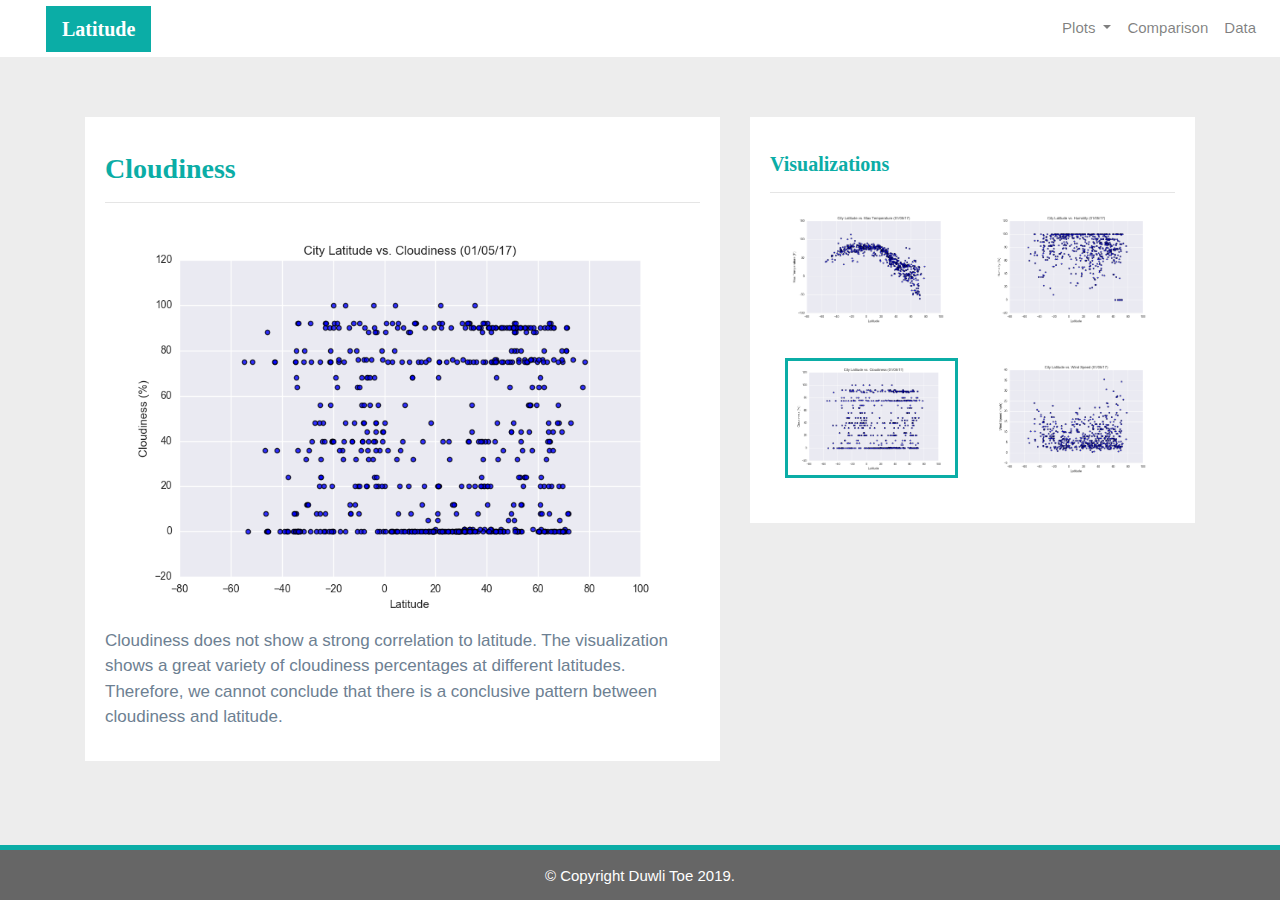
==== cloudiness.html @ 82f78518 "modified folder" ====
<!-- Visualization Page III (Cloudiness) -->

<!DOCTYPE html>
<html lang="en"> 
<head>
    <meta charset="utf-8">
    <meta http-equiv="X-UA-Compatible" content="IE=edge">
    <meta name="viewport" content="width=device-width, initial-scale=1">
    <!-- Bootstrap CSS -->
    <link rel="stylesheet" href="https://stackpath.bootstrapcdn.com/bootstrap/4.3.1/css/bootstrap.min.css" integrity="sha384-ggOyR0iXCbMQv3Xipma34MD+dH/1fQ784/j6cY/iJTQUOhcWr7x9JvoRxT2MZw1T" crossorigin="anonymous">
    <!-- CSS Stylesheet -->
    <link rel="stylesheet" type="text/css" href="style.css">
    <title>Bootstrap Visualization Dashboard</title>
</head>
<body>
    <!-- Bootstrap JavaScript -->
    <!-- jQuery, Popper.js & Bootstrap JS -->
    <script src="https://code.jquery.com/jquery-3.3.1.slim.min.js" integrity="sha384-q8i/X+965DzO0rT7abK41JStQIAqVgRVzpbzo5smXKp4YfRvH+8abtTE1Pi6jizo" crossorigin="anonymous"></script>
    <script src="https://cdnjs.cloudflare.com/ajax/libs/popper.js/1.14.7/umd/popper.min.js" integrity="sha384-UO2eT0CpHqdSJQ6hJty5KVphtPhzWj9WO1clHTMGa3JDZwrnQq4sF86dIHNDz0W1" crossorigin="anonymous"></script>
    <script src="https://stackpath.bootstrapcdn.com/bootstrap/4.3.1/js/bootstrap.min.js" integrity="sha384-JjSmVgyd0p3pXB1rRibZUAYoIIy6OrQ6VrjIEaFf/nJGzIxFDsf4x0xIM+B07jRM" crossorigin="anonymous"></script>
    
    <!-- Navigation Section -->
  <div class="navigation">
        <nav class="navbar navbar-expand-lg navbar-light">
          <a class="navbar-brand" style="background-color: #0BADA6;" href="index.html">Latitude</a>
          <button class="navbar-toggler border border-white" type="button" data-toggle="collapse" data-target="#navbarNavDropdown"
            aria-controls="navbarNavDropdown" aria-expanded="false" aria-label="Toggle navigation">
            <span class="navbar-toggler-icon"></span>
          </button>
          <div class="collapse navbar-collapse" id="navbarNavDropdown">
            <ul class="navbar-nav ml-auto">
              <li class="nav-item dropdown">
                <a class="nav-link dropdown-toggle" href="#" id="navbarDropdownMenuLink" data-toggle="dropdown"
                  aria-haspopup="true" aria-expanded="false">
                  Plots
                </a>
                <div class="dropdown-menu" aria-labelledby="navbarDropdownMenuLink">
                  <a class="dropdown-item" href="max_temperature.html">Max Temperature</a>
                  <a class="dropdown-item" href="humidity.html">Humidity</a>
                  <a class="dropdown-item active" href="cloudiness.html">Cloudiness</a>
                  <a class="dropdown-item" href="wind_speed.html">Wind Speed</a>
                </div>
              </li>
              <li class="nav-item">
                <a class="nav-link" href="comparisons.html">Comparison</a>
              </li>
              <li class="nav-item">
                <a class="nav-link" href="data.html">Data</a>
              </li>
    
            </ul>
          </div>
        </nav>
      </div>
      <!-- Content Section -->
      <div class="container">
        <div class="row">
          <div class="col-lg-7 col-md-12">
            <!-- Left box  -->
            <div class="box">
              <h3 class="title">Cloudiness</h3>
              <hr>
              <img src="Resources/assets/images/Fig3.png" alt="Cloudiness Graph">
              <p>Cloudiness does not show a strong correlation to latitude. The visualization shows a great variety of
                cloudiness percentages at different latitudes. Therefore, we cannot conclude that there is a conclusive
                pattern between cloudiness and latitude.</p>
            </div>
          </div>
          <div class="col-lg-5 col-md-12">
            <!-- Right Box -->
            <div class="box">
              <h5 class="title">Visualizations</h5>
              <hr>
    
    
              <div class="container">
                <div class="row" style="padding-bottom: 30px;">
                  <div class="col-6">
                    <a href="max_temperature.html">
                      <img class="panel" src="Resources/assets/images/Fig1.png" alt="Max Temperature Image">
                    </a>
                  </div>
                  <div class="col-6">
                    <a href="humidity.html">
                      <img class="panel" src="Resources/assets/images/Fig2.png" alt="Humidity Graph">
                    </a>
                  </div>
                </div>
    
                <div class="row" style="padding-bottom: 30px;">
                  <div class="col-6">
                    <a href="cloudiness.html">
                      <img class="panel active" src="Resources/assets/images/Fig3.png" alt="Cloudiness Graph">
                    </a>
                  </div>
                  <div class="col-6">
                    <a href="wind_speed.html">
                      <img class="panel" src="Resources/assets/images/Fig4.png" alt="Wind Speed Graph">
                    </a>
                  </div>
    
    
                </div>
              </div>
    
    
            </div>
          </div>
        </div>
      </div>
    
    <!-- Footer -->
    <footer>
        <div class="footer">&copy; Copyright Duwli Toe 2019.</div>
    </footer>
</body>
</html>
---- style.css ----
/* Body */
body{
  background-color: #EDEDED; 
}
/* Navbar */
.navbar{
  max-height: 57px; 
}
.navigation .navbar-brand{
  color: white; 
  margin-left: 30px; 
  padding: inherit; 
  font-weight: bold; 
  background-color: #0BADA6;
  font-family: Georgia, 'Times New Roman', Times, serif;
}
.navbar{
  background-color: white; 
  font-size: 15px; 
}
.active, .dropdown-menu .dropdown-item:active a:hover{
  background-color:#E7E7E7!important; 
}
.dropdown-item{
  color: #6D8092 !important; 
}
.dropdown .dropdown-menu .dropdown-item:active, .dropdown .dropdown-menu .dropdown-item:hover{
  background-color:#E7E7E7 !important; 
}
a{
  color: #6D8092;
  font-size: 15px; 
}
.nav-link:hover{
  background-color:#E7E7E7 !important;
 }

.navbar-brand:hover{
color: rgb(175, 175, 175) !important;
}
/* Images */
img{
  width:100% !important;
  height:100% !important;
}
.active, .panel:hover{
  border-color:#0BADA6;
  border-style: solid; 
  
}
.vizualization{
  width:50% !important;
  height:50% !important;
}

/* Title Class  */
.title{
  color: #0BADA6;  
  font-family: Georgia, 'Times New Roman', Times, serif;
  font-weight: bolder; 
  padding-top: 25px; 
}
/* Paragraph Element */
p{
color: #6D8092;
font-family: Arial, Helvetica, sans-serif;
font-size: 17px; 
}
/* Box Class */
.box {
  margin-top: 60px; 
  margin-bottom: 62px; 
  padding: 10px 20px 15px; 
  color:black;
  background-color: white; 

}
/* Table */
.table{
  font-size: 15px; 
  border-top-color: white !important; 
}
/* Footer */
footer{
background-color: #666666; 
border-top-style: solid; 
border-top-width: 5px; 
border-top-color: #0BADA6;
color: white; 
min-height: 55px; 
font-family: Arial, Helvetica, sans-serif;
font-size: 15px; 
text-align: center; 
position: fixed;
left: 0;
bottom: 0;
width: 100%;
padding-top: 15px; 
}
/* Media Queries */
@media(max-width: 992px){
.navbar-expand-lg{
background-color: #0BADA6 !important;
}
.navbar{
  max-height: none; 
  padding: inherit;
}
.navbar div{
  margin: inherit; 
  background-color: white;  
}
.navbar-brand{
  padding: 10px !important; 
}

button{
  margin-right: 30px; 
}
button:focus {

  outline: 1px dotted;
  outline: 5px auto -webkit-focusing-color;
  
  }
}
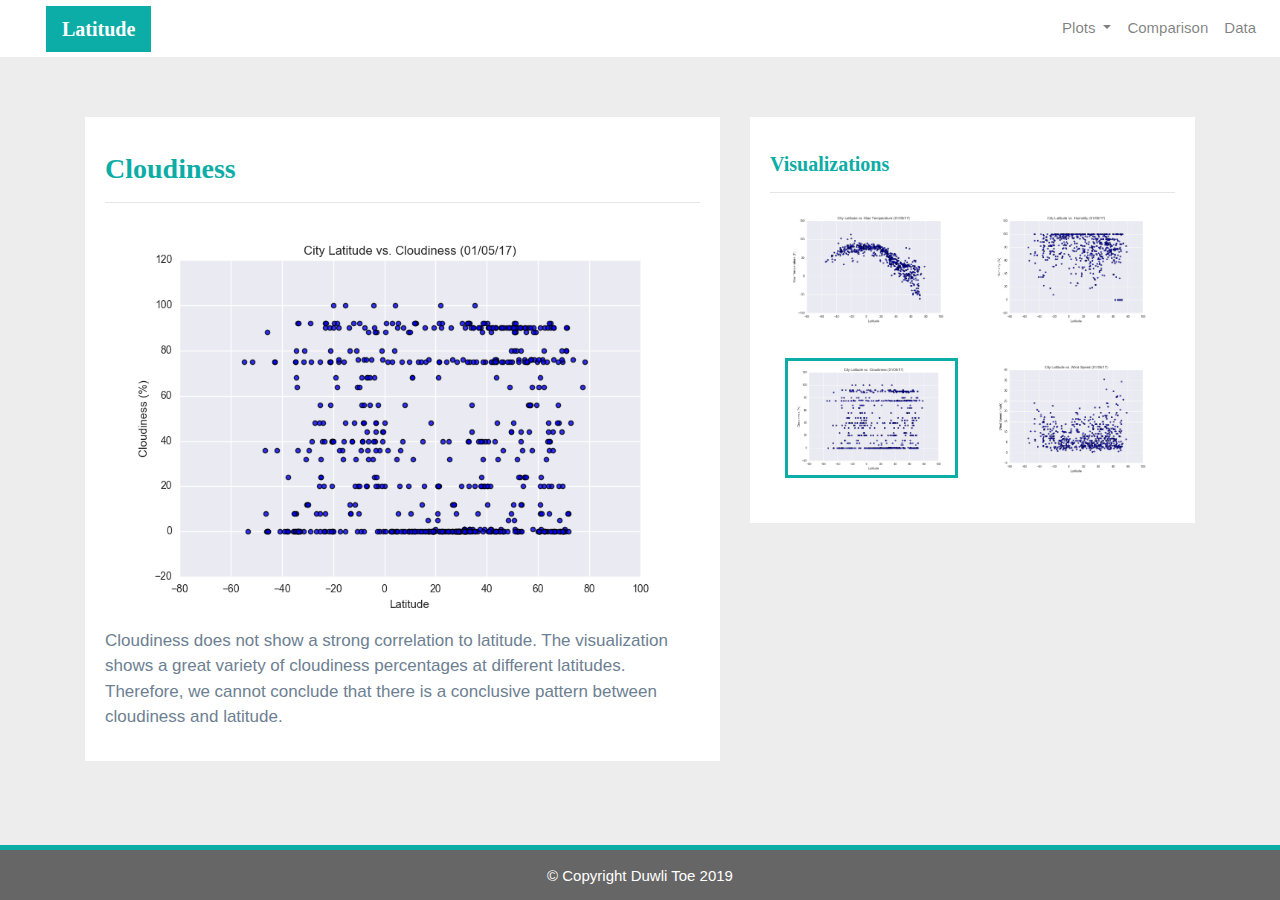
==== commit af64028a: "modified folder" ====
--- a/cloudiness.html
+++ b/cloudiness.html
@@ -111,7 +111,7 @@
     
     <!-- Footer -->
     <footer>
-        <div class="footer">&copy; Copyright Duwli Toe 2019.</div>
+        <div class="footer">&copy; Copyright Duwli Toe 2019</div>
     </footer>
 </body>
 </html>